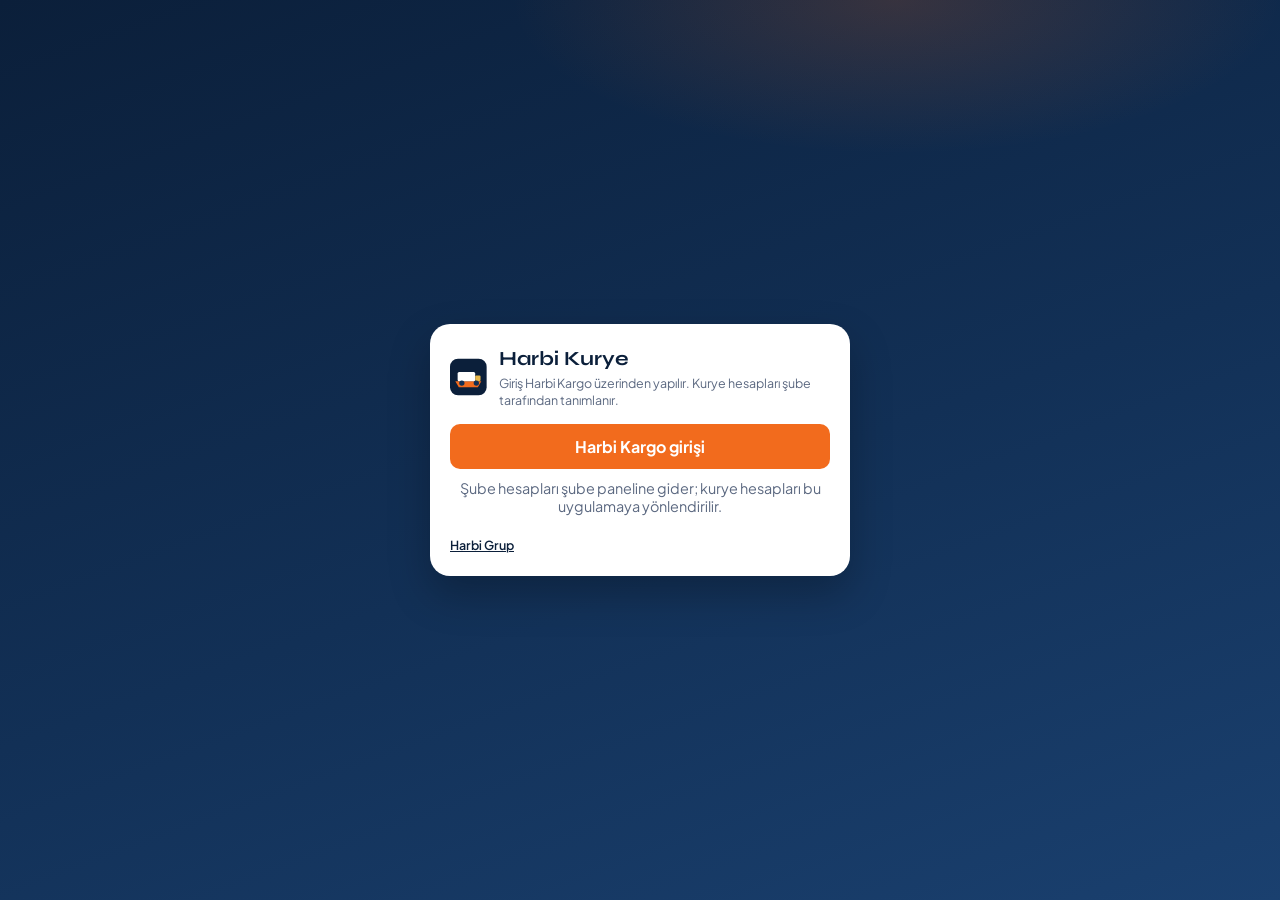
==== kargo-kurye.html @ 5147ba36 "Harbi Kurye uygulamasını ekle; şube ve kurye girişlerini ayır. Co-authored-by: Cursor <cursoragent@c" ====
<!DOCTYPE html>
<html lang="tr">
  <head>
    <meta charset="UTF-8" />
    <meta name="viewport" content="width=device-width, initial-scale=1, viewport-fit=cover, maximum-scale=1" />
    <meta name="theme-color" content="#0b1f3a" />
    <meta name="apple-mobile-web-app-capable" content="yes" />
    <meta name="apple-mobile-web-app-title" content="Harbi Kurye" />
    <meta name="mobile-web-app-capable" content="yes" />
    <meta name="description" content="Harbi Kurye — dağıtım rotası, teslim ve kapıda tahsilat" />
    <title>Harbi Kurye</title>
    <link rel="icon" href="icons/icon-192.png" type="image/png" />
    <link rel="apple-touch-icon" href="icons/icon-192.png" />
    <link rel="manifest" href="kargo-kurye.webmanifest" />
    <link rel="preconnect" href="https://fonts.googleapis.com" />
    <link rel="preconnect" href="https://fonts.gstatic.com" crossorigin />
    <link href="https://fonts.googleapis.com/css2?family=Plus+Jakarta+Sans:wght@400;500;600;700&family=Syne:wght@700;800&display=swap" rel="stylesheet" />
    <link rel="stylesheet" href="css/kargo.css" />
  </head>
  <body data-page="courier">
    <section class="hk-auth" id="kyAuthGate" hidden>
      <div class="hk-auth-card">
        <div class="hk-auth-brand">
          <svg class="hk-logo" viewBox="0 0 192 192" aria-hidden="true">
            <rect width="192" height="192" rx="42" fill="#0b1f3a" />
            <path fill="#f26b1d" d="M28 118h136l-18 32H46z" />
            <rect x="40" y="70" width="92" height="48" rx="8" fill="#fff" />
            <rect x="132" y="88" width="28" height="30" rx="6" fill="#e8b84a" />
            <circle cx="62" cy="128" r="14" fill="#123056" />
            <circle cx="138" cy="128" r="14" fill="#123056" />
          </svg>
          <div>
            <h1>Harbi Kurye</h1>
            <p>Giriş Harbi Kargo üzerinden yapılır. Kurye hesapları şube tarafından tanımlanır.</p>
          </div>
        </div>
        <a class="orange hk-auth-cta" href="kargo.html">Harbi Kargo girişi</a>
        <p class="hint" style="margin-top:10px;text-align:center">Şube hesapları şube paneline gider; kurye hesapları bu uygulamaya yönlendirilir.</p>
        <a class="hk-auth-back" href="index.html">Harbi Grup</a>
      </div>
    </section>

    <div class="mob-app ky-app" id="kyShell" hidden>
      <header class="mob-top">
        <div>
          <strong>Harbi Kurye</strong>
          <small id="kyBranchLabel">Dağıtım</small>
        </div>
        <div class="mob-top-actions">
          <button type="button" id="kyLogout">Çıkış</button>
        </div>
      </header>

      <nav class="mob-jump" aria-label="Kurye bölümleri">
        <a href="#ky-me">Profil</a>
        <a href="#ky-pool">Havuz</a>
        <a href="#ky-route">Rotam</a>
        <a href="#ky-done">Teslim</a>
        <a href="#ky-pay">Ödeme</a>
      </nav>

      <main class="mob-main">
        <section class="mob-sec" id="ky-me">
          <h2>1 · Kurye profili</h2>
          <div class="ky-badge on" id="kyActiveBadge">Yükleniyor…</div>
          <p class="hint" id="kyRouteHint" style="margin-top:8px">Şube paket havuzundan üstlenip rotanıza ekleyin.</p>
        </section>

        <section class="mob-sec" id="ky-pool">
          <h2>2 · Zimmet / dağıtım havuzu</h2>
          <p class="hint">Paketi üstlen → rotanıza eklenir.</p>
          <div id="kyPoolList" class="mob-list"></div>
        </section>

        <section class="mob-sec" id="ky-route">
          <h2>3 · Rotam</h2>
          <div id="kyRouteList" class="mob-list"></div>
        </section>

        <section class="mob-sec" id="ky-done">
          <h2>4 · Teslim edilenler</h2>
          <div id="kyDoneList" class="mob-list"></div>
        </section>

        <section class="mob-sec" id="ky-pay">
          <h2>5 · Kapıda kart / POS</h2>
          <p class="hint">Tahsilat için POS açılır; IBAN’a aktarım kaydı oluşur.</p>
          <form id="kyPayForm" class="partner-form">
            <label class="field">Tutar ₺<input id="kyPayAmount" type="number" min="0.5" step="0.01" required placeholder="0,00" /></label>
            <label class="field">Gönderim kodu<input id="kyPayTrack" inputmode="numeric" maxlength="4" placeholder="4 hane" /></label>
            <label class="field">Aktarılacak IBAN<input id="kyPayIban" required maxlength="34" placeholder="TR00 0000 0000 0000 0000 0000 00" autocomplete="off" /></label>
            <button class="orange" type="submit">Ödeme al · POS aç</button>
            <p class="msg" id="kyPayMsg"></p>
          </form>
        </section>
      </main>
    </div>
    <script src="js/kargo.js"></script>
  </body>
</html>
---- css/kargo.css ----
:root {
  --hk-navy: #0b1f3a;
  --hk-navy-2: #123056;
  --hk-orange: #f26b1d;
  --hk-orange-2: #ff8a3d;
  --hk-gold: #e8b84a;
  --hk-bg: #f4f6fa;
  --hk-card: #ffffff;
  --hk-line: rgba(11, 31, 58, 0.12);
  --hk-muted: #5b6880;
  --hk-ok: #12805a;
  --hk-danger: #c0392b;
  --hk-radius: 18px;
  --safe-b: env(safe-area-inset-bottom);
  --safe-t: env(safe-area-inset-top);
}

* { box-sizing: border-box; }

html, body {
  margin: 0;
  min-height: 100%;
  min-height: 100dvh;
  color: var(--hk-navy);
  font-family: "Instrument Sans", system-ui, sans-serif;
  background: var(--hk-bg);
  -webkit-text-size-adjust: 100%;
}

body { overflow-x: hidden; }

button, input, select, textarea {
  font: inherit;
  touch-action: manipulation;
}

a { color: inherit; }

.hk-app {
  width: min(1180px, 100%);
  margin: 0 auto;
  padding: calc(12px + var(--safe-t)) 16px calc(110px + var(--safe-b));
}

.hk-header {
  position: sticky;
  top: 0;
  z-index: 20;
  display: grid;
  grid-template-columns: auto 1fr;
  align-items: center;
  gap: 12px;
  padding: 10px 0 14px;
  background: linear-gradient(180deg, #f4f6fa 70%, transparent);
}

.hk-brand {
  display: flex;
  align-items: center;
  gap: 10px;
  text-decoration: none;
}

.hk-logo {
  width: 46px;
  height: 46px;
  border-radius: 14px;
}

.hk-brand h1 {
  margin: 0;
  font-family: Syne, sans-serif;
  font-size: 1.15rem;
  letter-spacing: -0.03em;
}

.hk-brand small {
  display: block;
  color: var(--hk-muted);
  font-size: 0.72rem;
}

.hk-nav {
  display: flex;
  flex-wrap: wrap;
  gap: 6px;
  justify-content: flex-end;
  align-items: center;
  margin-left: auto;
  margin-right: max(0px, calc(50% - 280px));
  max-width: 100%;
}

.hk-nav button, .hk-linkbtn {
  border: 1px solid var(--hk-line);
  background: #fff;
  color: var(--hk-navy);
  border-radius: 999px;
  padding: 8px 12px;
  cursor: pointer;
  text-decoration: none;
  display: inline-flex;
  align-items: center;
}

.hk-nav button.active, .hk-nav button.gold {
  background: var(--hk-navy);
  color: #fff;
  border-color: var(--hk-navy);
}

.view { display: none; }
.view.active { display: block; }

.hero {
  background: linear-gradient(135deg, var(--hk-navy) 0%, #1a4a86 58%, var(--hk-orange) 140%);
  color: #fff;
  border-radius: 28px;
  padding: 28px 22px;
  margin-bottom: 18px;
}

.hero h2 {
  font-family: Syne, sans-serif;
  margin: 0 0 8px;
  font-size: clamp(1.6rem, 4vw, 2.4rem);
}

.hero p { margin: 0 0 16px; opacity: 0.92; }

.track-row, .row, .grid-2, .grid-3 {
  display: grid;
  gap: 10px;
}

.track-row { grid-template-columns: 1fr auto; }
.grid-2 { grid-template-columns: 1fr 1fr; }
.grid-3 { grid-template-columns: repeat(3, 1fr); }

.hero input, .card input, .card select, .card textarea {
  width: 100%;
  border: 1px solid var(--hk-line);
  border-radius: 12px;
  padding: 12px 14px;
  background: #fff;
}

.hero input { border: 0; }

button.primary, button.orange, button.secondary, button.ghost {
  border: 0;
  border-radius: 12px;
  padding: 12px 16px;
  cursor: pointer;
  font-weight: 600;
}

button.primary { background: var(--hk-navy); color: #fff; }
button.orange { background: var(--hk-orange); color: #fff; }
button.secondary { background: #e8eef7; color: var(--hk-navy); }
button.ghost { background: transparent; color: inherit; border: 1px solid currentColor; }

.tiles {
  display: grid;
  grid-template-columns: repeat(3, 1fr);
  gap: 10px;
  margin: 16px 0;
}

.tile {
  background: #fff;
  border: 1px solid var(--hk-line);
  border-radius: var(--hk-radius);
  padding: 16px;
  text-align: left;
  cursor: pointer;
  min-height: 118px;
}

.tile strong { display: block; margin: 6px 0 4px; }
.tile span { color: var(--hk-muted); font-size: 0.88rem; }

.card {
  background: var(--hk-card);
  border: 1px solid var(--hk-line);
  border-radius: var(--hk-radius);
  padding: 16px;
  margin-bottom: 12px;
}

.card h3, .card h2 { margin: 0 0 8px; }
.hint { color: var(--hk-muted); font-size: 0.9rem; margin: 0 0 10px; }
.subhead { margin: 18px 0 10px; font-family: Syne, sans-serif; }

.field { display: block; font-size: 0.86rem; color: var(--hk-muted); margin-bottom: 8px; }
.field input, .field select { margin-top: 4px; }

.timeline { list-style: none; padding: 0; margin: 0; }
.timeline li {
  position: relative;
  padding: 0 0 16px 22px;
  border-left: 3px solid #dbe4f2;
}
.timeline li:last-child { border-left-color: transparent; padding-bottom: 0; }
.timeline li::before {
  content: "";
  position: absolute;
  left: -7px;
  top: 4px;
  width: 11px;
  height: 11px;
  border-radius: 50%;
  background: var(--hk-orange);
}
.timeline .when { display: block; color: var(--hk-muted); font-size: 0.8rem; }

.badge {
  display: inline-block;
  border-radius: 999px;
  padding: 3px 8px;
  font-size: 0.75rem;
  background: #e8eef7;
}
.badge.ok { background: #d8f3e6; color: var(--hk-ok); }
.badge.warn { background: #ffe8d4; color: #9a4b12; }
.badge.off { background: #f0f0f0; color: #666; }

.quote-box {
  background: var(--hk-navy);
  color: #fff;
  border-radius: 16px;
  padding: 16px;
  margin-top: 12px;
}
.quote-box strong { font-size: 1.6rem; }

.secret {
  font-family: ui-monospace, Menlo, monospace;
  font-size: 0.82rem;
  word-break: break-all;
  background: #0b1f3a;
  color: #9be7c4;
  padding: 10px;
  border-radius: 10px;
}

.market-grid {
  display: grid;
  grid-template-columns: repeat(auto-fill, minmax(260px, 1fr));
  gap: 10px;
}

.pos-stage {
  min-height: 280px;
  border-radius: 24px;
  background: radial-gradient(circle at 50% 40%, #2a5ea8, var(--hk-navy));
  color: #fff;
  display: flex;
  flex-direction: column;
  align-items: center;
  justify-content: center;
  text-align: center;
  padding: 24px;
  position: relative;
  overflow: hidden;
}

.pos-ring {
  width: 140px;
  height: 140px;
  border-radius: 50%;
  border: 6px solid rgba(255,255,255,0.25);
  display: grid;
  place-items: center;
  margin-bottom: 12px;
}

.pos-stage.listening .pos-ring {
  animation: pulse 1.4s ease-in-out infinite;
  border-color: var(--hk-orange-2);
}

@keyframes pulse {
  0%, 100% { transform: scale(1); box-shadow: 0 0 0 0 rgba(242,107,29,0.5); }
  50% { transform: scale(1.06); box-shadow: 0 0 0 18px rgba(242,107,29,0); }
}

.receipt {
  background: repeating-linear-gradient(#fff, #fff 12px, #f7f7f7 12px, #f7f7f7 13px);
  font-family: ui-monospace, Menlo, monospace;
  font-size: 0.85rem;
}

table {
  width: 100%;
  border-collapse: collapse;
  font-size: 0.9rem;
}
th, td { text-align: left; padding: 8px 6px; border-bottom: 1px solid var(--hk-line); }

.tabbar {
  position: fixed;
  left: 0;
  right: 0;
  bottom: 0;
  display: grid;
  grid-template-columns: repeat(5, 1fr);
  gap: 4px;
  padding: 8px 8px calc(8px + var(--safe-b));
  background: #fff;
  border-top: 1px solid var(--hk-line);
  z-index: 30;
}

.tabbar button {
  border: 0;
  background: transparent;
  font-size: 0.72rem;
  padding: 6px 2px;
  color: var(--hk-muted);
}

.tabbar button.active { color: var(--hk-orange); font-weight: 700; }

.msg { min-height: 1.2em; font-size: 0.88rem; }
.msg.err { color: var(--hk-danger); }
.msg.ok { color: var(--hk-ok); }

.hidden { display: none !important; }

.panel-tabs {
  display: flex;
  flex-wrap: wrap;
  gap: 8px;
  margin-bottom: 14px;
}

.panel-tabs button {
  border: 1px solid var(--hk-line);
  background: #fff;
  border-radius: 999px;
  padding: 10px 14px;
  cursor: pointer;
  font-weight: 600;
}

.panel-tabs button.active {
  background: var(--hk-navy);
  color: #fff;
  border-color: var(--hk-navy);
}

.stats {
  display: grid;
  grid-template-columns: repeat(4, 1fr);
  gap: 10px;
  margin-bottom: 14px;
}

.stat {
  background: #fff;
  border: 1px solid var(--hk-line);
  border-radius: 16px;
  padding: 14px;
}

.stat b { display: block; font-size: 1.4rem; }

.code-big {
  font-family: Syne, sans-serif;
  font-size: 2.2rem;
  letter-spacing: 0.18em;
  margin: 6px 0;
}

@media (max-width: 780px) {
  .stats { grid-template-columns: 1fr 1fr; }
}

@media (max-width: 780px) {
  .tiles, .grid-3 { grid-template-columns: 1fr 1fr; }
  .grid-2, .track-row { grid-template-columns: 1fr; }
  .hk-nav { display: none; }
}

@media (min-width: 781px) {
  .tabbar { display: none; }
}

.bucket-stack {
  display: flex;
  flex-direction: column;
  gap: 6px;
}

.bucket-strip {
  background: #fff;
  border-radius: 10px;
  box-shadow: 0 4px 14px rgba(11, 31, 58, 0.06);
  padding: 5px 6px;
  overflow: hidden;
}

.bucket-strip[data-bucket="in"] {
  border-left: 3px solid var(--hk-orange);
}

.strip-form {
  display: grid;
  grid-template-columns: 68px minmax(90px, 1.2fr) 36px minmax(80px, 1fr) minmax(90px, 1.2fr) auto;
  gap: 5px;
  align-items: center;
}

.bucket-search {
  width: 100%;
  height: 26px;
  border: 0;
  border-radius: 7px;
  padding: 0 7px;
  background: #eef2f7;
  font-size: 0.65rem;
  color: var(--hk-navy);
}

.bucket-search:focus {
  outline: 2px solid rgba(242, 107, 29, 0.35);
  background: #fff;
}

.strip-title {
  margin: 0;
  font-size: 0.68rem;
  font-weight: 700;
  letter-spacing: -0.02em;
  white-space: nowrap;
  overflow: hidden;
  text-overflow: ellipsis;
  line-height: 1.15;
}

.strip-count {
  display: grid;
  place-items: center;
  height: 26px;
  border-radius: 7px;
  background: linear-gradient(180deg, #1a406f, var(--hk-navy));
  color: #fff;
  font-size: 0.78rem;
  font-weight: 700;
}

.strip-cell {
  display: flex;
  flex-direction: column;
  gap: 1px;
  min-width: 0;
  margin: 0;
  font-size: 0.52rem;
  letter-spacing: 0.04em;
  text-transform: uppercase;
  color: var(--hk-muted);
  font-weight: 700;
}

.strip-cell input {
  width: 100%;
  height: 24px;
  border: 0;
  border-radius: 6px;
  padding: 0 6px;
  background: #f1f4f9;
  font-size: 0.68rem;
  color: var(--hk-navy);
  text-transform: none;
  letter-spacing: 0;
  font-weight: 500;
}

.strip-form .primary.slim {
  height: 26px;
  padding: 0 10px;
  border-radius: 7px;
  font-size: 0.68rem;
  white-space: nowrap;
}

.strip-msg {
  grid-column: 1 / -1;
  margin: 0;
  min-height: 0;
  font-size: 0.62rem;
}

.strip-rail {
  display: flex;
  gap: 4px;
  overflow-x: auto;
  padding: 3px 0 0;
  scrollbar-width: thin;
}

.strip-rail:empty { display: none; }

.chip-item {
  flex: 0 0 auto;
  max-width: 160px;
  padding: 2px 7px;
  border-radius: 999px;
  background: #eef2f7;
  font-size: 0.58rem;
  color: #475569;
  white-space: nowrap;
  overflow: hidden;
  text-overflow: ellipsis;
}

.chip-item[hidden] { display: none; }

.strip-rail-addr .chip-item { background: #f4efe8; }

body[data-page="panel"] {
  background:
    radial-gradient(900px 320px at 50% -60px, rgba(242, 107, 29, 0.1), transparent 55%),
    #eceff4;
  font-family: "Plus Jakarta Sans", system-ui, sans-serif;
}

body[data-page="panel"] .hk-app {
  width: min(1180px, calc(100% - 16px));
  padding: calc(6px + var(--safe-t)) 8px calc(72px + var(--safe-b));
}

.hk-auth {
  min-height: 100dvh;
  display: grid;
  place-items: center;
  padding: 24px 16px calc(24px + var(--safe-b));
  background:
    radial-gradient(700px 280px at 70% 0%, rgba(242, 107, 29, 0.18), transparent 55%),
    linear-gradient(160deg, #0b1f3a, #123056 55%, #1a406f);
}

.hk-auth[hidden],
#hkAppShell[hidden],
#hkTabbar[hidden] {
  display: none !important;
}

.hk-auth-card {
  width: min(420px, 100%);
  background: #fff;
  border-radius: 20px;
  padding: 22px 20px;
  box-shadow: 0 18px 40px rgba(0, 0, 0, 0.25);
}

.hk-auth-brand {
  display: flex;
  gap: 12px;
  align-items: center;
  margin-bottom: 16px;
}

.hk-auth-brand .hk-logo {
  width: 48px;
  height: 48px;
  border-radius: 12px;
}

.hk-auth-brand h1 {
  margin: 0;
  font-family: Syne, sans-serif;
  font-size: 1.25rem;
}

.hk-auth-brand p {
  margin: 4px 0 0;
  color: var(--hk-muted);
  font-size: 0.78rem;
  line-height: 1.35;
}

.hk-auth-form {
  display: flex;
  flex-direction: column;
  gap: 8px;
}

.hk-auth-form .field {
  margin: 0;
  font-size: 0.72rem;
  font-weight: 600;
  color: var(--hk-muted);
}

.hk-auth-form input {
  width: 100%;
  margin-top: 4px;
  border: 0;
  border-radius: 10px;
  padding: 10px 12px;
  background: #f1f4f9;
  font-size: 0.9rem;
  color: var(--hk-navy);
}

.hk-pass-wrap {
  display: block;
  position: relative;
  margin-top: 4px;
}

.hk-pass-wrap input {
  margin-top: 0;
  padding-right: 7.5rem;
}

.hk-pw-toggle {
  position: absolute;
  right: 8px;
  top: 50%;
  transform: translateY(-50%);
  border: 0;
  background: transparent;
  color: var(--hk-orange);
  font-size: 0.68rem;
  font-weight: 700;
  cursor: pointer;
  padding: 4px 2px;
  white-space: nowrap;
}

.hk-auth-cta {
  display: block;
  text-align: center;
  text-decoration: none;
  margin-top: 8px;
  width: 100%;
  border: 0;
  border-radius: 10px;
  padding: 12px;
  background: var(--hk-orange);
  color: #fff;
  font-weight: 700;
  box-sizing: border-box;
}

.hk-auth-form .hint {
  margin: 0;
  font-size: 0.72rem;
  color: var(--hk-muted);
  font-weight: 500;
}

.hk-auth-form .hint a {
  color: var(--hk-orange);
  font-weight: 700;
}

.hk-remember input {
  width: auto;
  margin: 0;
  accent-color: var(--hk-orange);
}

.hk-auth-form .orange {
  margin-top: 4px;
  width: 100%;
  border: 0;
  border-radius: 10px;
  padding: 12px;
  background: var(--hk-orange);
  color: #fff;
  font-weight: 700;
  cursor: pointer;
}

.hk-auth-split {
  margin-top: 12px;
}

.hk-auth-partner {
  width: 100%;
  border: 1px solid rgba(11, 31, 58, 0.16);
  border-radius: 10px;
  padding: 11px 12px;
  background: #eef2f7;
  color: var(--hk-navy);
  font-weight: 700;
  cursor: pointer;
}

.hk-auth-back {
  display: inline-block;
  margin-top: 12px;
  font-size: 0.78rem;
  color: var(--hk-navy);
  font-weight: 600;
}

body.hk-locked .hk-app,
body.hk-locked .tabbar {
  display: none !important;
}

.create-page {
  display: flex;
  flex-direction: column;
  gap: 12px;
}

.create-layout {
  display: grid;
  grid-template-columns: minmax(0, 1fr) minmax(280px, 1fr);
  gap: 12px;
  align-items: start;
}

.create-form .create-row {
  display: grid;
  grid-template-columns: 1fr 1fr;
  gap: 8px;
}

.create-returns .return-markets {
  display: flex;
  flex-wrap: wrap;
  gap: 6px;
  margin-top: 12px;
}

.return-chip {
  display: inline-flex;
  padding: 4px 8px;
  border-radius: 999px;
  background: #eef2f7;
  color: #334155;
  font-size: 0.62rem;
  font-weight: 600;
}

body[data-page="panel"] .hk-nav .create-nav,
body[data-page="create"] .hk-nav .hk-linkbtn {
  white-space: nowrap;
}

body[data-page="create"] {
  background:
    radial-gradient(900px 320px at 50% -60px, rgba(242, 107, 29, 0.1), transparent 55%),
    #eceff4;
  font-family: "Plus Jakarta Sans", system-ui, sans-serif;
}

body[data-page="create"] .hk-app {
  width: min(1100px, calc(100% - 16px));
  padding: calc(6px + var(--safe-t)) 8px calc(40px + var(--safe-b));
}

@media (max-width: 900px) {
  .create-layout { grid-template-columns: 1fr; }
  .create-form .create-row { grid-template-columns: 1fr; }
}

/* —— Mobil kısayol uygulaması —— */
body[data-page="mobile"],
body[data-page="courier"] {
  margin: 0;
  background: #e8eef5;
  font-family: "Plus Jakarta Sans", system-ui, sans-serif;
  color: var(--hk-navy);
}

.mob-app {
  width: min(480px, 100%);
  margin: 0 auto;
  min-height: 100dvh;
  padding: calc(8px + var(--safe-t)) 12px calc(28px + var(--safe-b));
}

.mob-top {
  display: flex;
  justify-content: space-between;
  align-items: center;
  gap: 10px;
  margin-bottom: 10px;
}

.mob-top strong {
  display: block;
  font-family: Syne, sans-serif;
  font-size: 1.1rem;
}

.mob-top small {
  color: var(--hk-muted);
  font-size: 0.7rem;
}

.mob-top-actions {
  display: flex;
  gap: 8px;
  align-items: center;
}

.mob-top-actions a,
.mob-top-actions button {
  border: 0;
  background: #fff;
  color: var(--hk-navy);
  border-radius: 999px;
  padding: 8px 12px;
  font-size: 0.72rem;
  font-weight: 700;
  text-decoration: none;
  cursor: pointer;
}

.mob-jump {
  display: flex;
  gap: 6px;
  overflow-x: auto;
  padding: 4px 0 12px;
  scrollbar-width: none;
  -webkit-overflow-scrolling: touch;
}

.mob-jump::-webkit-scrollbar { display: none; }

.mob-jump a {
  flex: 0 0 auto;
  text-decoration: none;
  background: #0b1f3a;
  color: #fff;
  border-radius: 999px;
  padding: 8px 12px;
  font-size: 0.72rem;
  font-weight: 700;
}

.mob-main {
  display: flex;
  flex-direction: column;
  gap: 12px;
}

.mob-sec {
  background: #fff;
  border-radius: 18px;
  padding: 14px;
  box-shadow: 0 8px 20px rgba(11, 31, 58, 0.06);
}

.mob-sec h2 {
  margin: 0 0 4px;
  font-family: Syne, sans-serif;
  font-size: 1.05rem;
}

.mob-sec h3 {
  margin: 10px 0 6px;
  font-size: 0.85rem;
}

.mob-sec .hint {
  margin: 0 0 10px;
  font-size: 0.72rem;
  color: var(--hk-muted);
}

.mob-cam {
  position: relative;
  border-radius: 14px;
  overflow: hidden;
  background: #0b1f3a;
  aspect-ratio: 4 / 3;
  margin-bottom: 8px;
}

.mob-cam video {
  width: 100%;
  height: 100%;
  object-fit: cover;
  display: block;
}

.mob-row {
  display: flex;
  flex-wrap: wrap;
  gap: 6px;
  margin-bottom: 8px;
}

.mob-row .orange,
.mob-row .secondary,
.mob-row .ghost,
.mob-sec .orange {
  border: 0;
  border-radius: 12px;
  padding: 10px 12px;
  font-weight: 700;
  cursor: pointer;
}

.mob-row .orange,
.mob-sec .orange {
  background: var(--hk-orange);
  color: #fff;
}

.mob-row .secondary { background: #e8eef7; color: var(--hk-navy); }
.mob-row .ghost { background: transparent; border: 1px solid var(--hk-line); color: var(--hk-navy); }

.mob-list {
  display: flex;
  flex-direction: column;
  gap: 6px;
}

.mob-item {
  display: grid;
  grid-template-columns: minmax(0, 1fr) 36px;
  gap: 8px;
  align-items: center;
  background: #f4f7fb;
  border-radius: 12px;
  padding: 10px;
}

.mob-item .meta {
  font-size: 0.72rem;
  color: var(--hk-muted);
  word-break: break-word;
}

.mob-item strong {
  display: block;
  font-size: 0.82rem;
}

.mob-x {
  width: 36px;
  height: 36px;
  border: 0;
  border-radius: 10px;
  background: #fee2e2;
  color: #b91c1c;
  font-size: 1.1rem;
  font-weight: 800;
  cursor: pointer;
  line-height: 1;
}

.mob-price-box {
  display: flex;
  justify-content: space-between;
  align-items: center;
  background: #0b1f3a;
  color: #fff;
  border-radius: 12px;
  padding: 12px 14px;
  margin: 8px 0;
}

.mob-price-box.big strong {
  font-size: 1.45rem;
}

.mob-price-box strong {
  font-family: Syne, sans-serif;
  color: #9be7c4;
}

.mob-groups {
  display: grid;
  gap: 6px;
}

.mob-group {
  display: flex;
  justify-content: space-between;
  align-items: center;
  background: #f4f7fb;
  border-radius: 10px;
  padding: 10px 12px;
  font-size: 0.78rem;
}

.ky-badge {
  margin-top: 10px;
  padding: 10px 12px;
  border-radius: 10px;
  background: #eef2f7;
  color: var(--hk-navy);
  font-size: 0.82rem;
  font-weight: 700;
}

.ky-badge.on {
  background: linear-gradient(135deg, #0b1f3a, #1a4a86);
  color: #fff;
}

.ky-card .ky-quick {
  display: flex;
  gap: 10px;
  margin: 6px 0;
  font-size: 0.75rem;
  font-weight: 700;
}

.ky-card .ky-quick a {
  color: var(--hk-orange);
}

.ky-actions {
  display: flex;
  flex-wrap: wrap;
  gap: 6px;
  margin-top: 8px;
}

.ky-actions button,
.ky-actions .mob-link {
  font-size: 0.68rem;
  padding: 7px 9px;
  border-radius: 8px;
}

body[data-page="courier"] .mob-top strong {
  font-family: Syne, sans-serif;
}

.mob-links {
  display: grid;
  gap: 8px;
}

.mob-link {
  display: block;
  text-decoration: none;
  background: #eef2f7;
  color: var(--hk-navy);
  border-radius: 12px;
  padding: 12px;
  font-weight: 700;
  font-size: 0.85rem;
}

body[data-page="mobile"].hk-locked .mob-app,
body[data-page="courier"].hk-locked .mob-app {
  display: none !important;
}

body[data-page="mobile"] .hk-auth[hidden],
body[data-page="courier"] .hk-auth[hidden] {
  display: none !important;
}

.partner-page-head h2 {
  margin: 0 0 4px;
  font-family: Syne, sans-serif;
  font-size: 1.35rem;
  letter-spacing: -0.03em;
}

.partner-page-head .hint {
  margin: 0;
  font-size: 0.82rem;
}

.partner-layout {
  display: grid;
  grid-template-columns: minmax(0, 1.1fr) minmax(280px, 0.9fr);
  gap: 12px;
  align-items: start;
}

.partner-side {
  display: flex;
  flex-direction: column;
  gap: 10px;
}

.partner-card {
  background: #fff;
  border-radius: 14px;
  box-shadow: 0 6px 18px rgba(11, 31, 58, 0.07);
  padding: 14px;
}

.partner-card h2,
.partner-card h3 {
  margin: 0 0 4px;
  font-family: Syne, sans-serif;
  font-size: 1rem;
  letter-spacing: -0.02em;
}

.partner-card .hint {
  margin: 0 0 10px;
  font-size: 0.72rem;
}

.partner-form {
  display: flex;
  flex-direction: column;
  gap: 7px;
}

.partner-form .field {
  margin: 0;
  font-size: 0.68rem;
  color: var(--hk-muted);
  font-weight: 600;
}

.partner-form input,
.partner-form textarea,
.partner-form select {
  width: 100%;
  margin-top: 3px;
  border: 0;
  border-radius: 8px;
  padding: 8px 10px;
  background: #f1f4f9;
  font-size: 0.8rem;
  color: var(--hk-navy);
}

.partner-form textarea {
  min-height: 52px;
  resize: vertical;
}

.file-field input[type="file"] {
  padding: 6px;
  font-size: 0.68rem;
  background: #eef2f7;
}

.partner-form .orange {
  margin-top: 2px;
  width: 100%;
  border: 0;
  border-radius: 10px;
  padding: 10px 12px;
  background: var(--hk-orange);
  color: #fff;
  font-weight: 700;
  cursor: pointer;
}

.partner-app {
  border: 1px solid var(--hk-line);
  border-radius: 10px;
  padding: 8px;
  margin-bottom: 6px;
  background: #f8fafc;
}

.partner-app strong { display: block; font-size: 0.82rem; }
.partner-app .meta { color: var(--hk-muted); font-size: 0.68rem; margin: 2px 0 6px; }
.partner-app .docs { font-size: 0.62rem; color: #64748b; margin-bottom: 6px; }
.partner-app .row-btns { display: flex; gap: 6px; flex-wrap: wrap; }
.partner-app button {
  border: 0;
  border-radius: 8px;
  padding: 6px 10px;
  font-size: 0.68rem;
  font-weight: 700;
  cursor: pointer;
}
.partner-app .btn-ok { background: var(--hk-navy); color: #fff; }
.partner-app .btn-no { background: #e8eef7; color: var(--hk-navy); }
.partner-app .cred {
  margin-top: 6px;
  font-family: ui-monospace, Menlo, monospace;
  font-size: 0.68rem;
  background: #0b1f3a;
  color: #9be7c4;
  border-radius: 8px;
  padding: 6px 8px;
}

body[data-page="panel"] .tabbar { max-width: 1180px; }

@media (max-width: 900px) {
  .partner-layout { grid-template-columns: 1fr; }
}

body[data-page="panel"] .hk-header {
  padding: 6px 0 10px;
  background: transparent;
  grid-template-columns: auto minmax(0, 1fr);
}
body[data-page="panel"] .hk-logo { width: 28px; height: 28px; border-radius: 8px; }
body[data-page="panel"] .hk-brand h1 { font-size: 0.92rem; }
body[data-page="panel"] .hk-brand small { font-size: 0.6rem; }
body[data-page="panel"] .lede { margin: 0 0 6px; font-size: 0.68rem; color: var(--hk-muted); }

body[data-page="panel"] .hk-nav {
  justify-content: flex-end;
  margin-right: clamp(0px, 12vw, 140px);
  gap: 8px;
}

body[data-page="panel"] .hk-nav button,
body[data-page="panel"] .hk-linkbtn {
  padding: 7px 12px;
  font-size: 0.74rem;
  border: 0;
  background: rgba(255,255,255,0.86);
  backdrop-filter: blur(10px);
  white-space: nowrap;
}

body[data-page="panel"] .hk-nav .partner-nav {
  background: var(--hk-orange);
  color: #fff;
}

body[data-page="panel"] .hk-nav .partner-nav.active {
  background: var(--hk-navy);
  color: #fff;
}

body[data-page="panel"] .tabbar {
  grid-template-columns: repeat(auto-fit, minmax(64px, 1fr));
  max-width: 920px;
  margin: 0 auto;
  left: 0;
  right: 0;
  border-top: 0;
  box-shadow: 0 -6px 18px rgba(11, 31, 58, 0.07);
}

body[data-page="panel"] .hk-nav .ghost {
  background: transparent;
  border: 1px solid rgba(11, 31, 58, 0.18);
}

@media (max-width: 720px) {
  .strip-form {
    grid-template-columns: 56px minmax(0, 1fr) 32px;
    grid-template-areas:
      "search title count"
      "phone phone phone"
      "addr addr btn";
  }
  .bucket-search { grid-area: search; }
  .strip-title { grid-area: title; }
  .strip-count { grid-area: count; }
  .strip-cell:nth-of-type(1) { grid-area: phone; }
  .strip-cell:nth-of-type(2) { grid-area: addr; }
  .strip-form .primary.slim { grid-area: btn; width: 100%; }
  body[data-page="panel"] .hk-nav { display: none; }
}
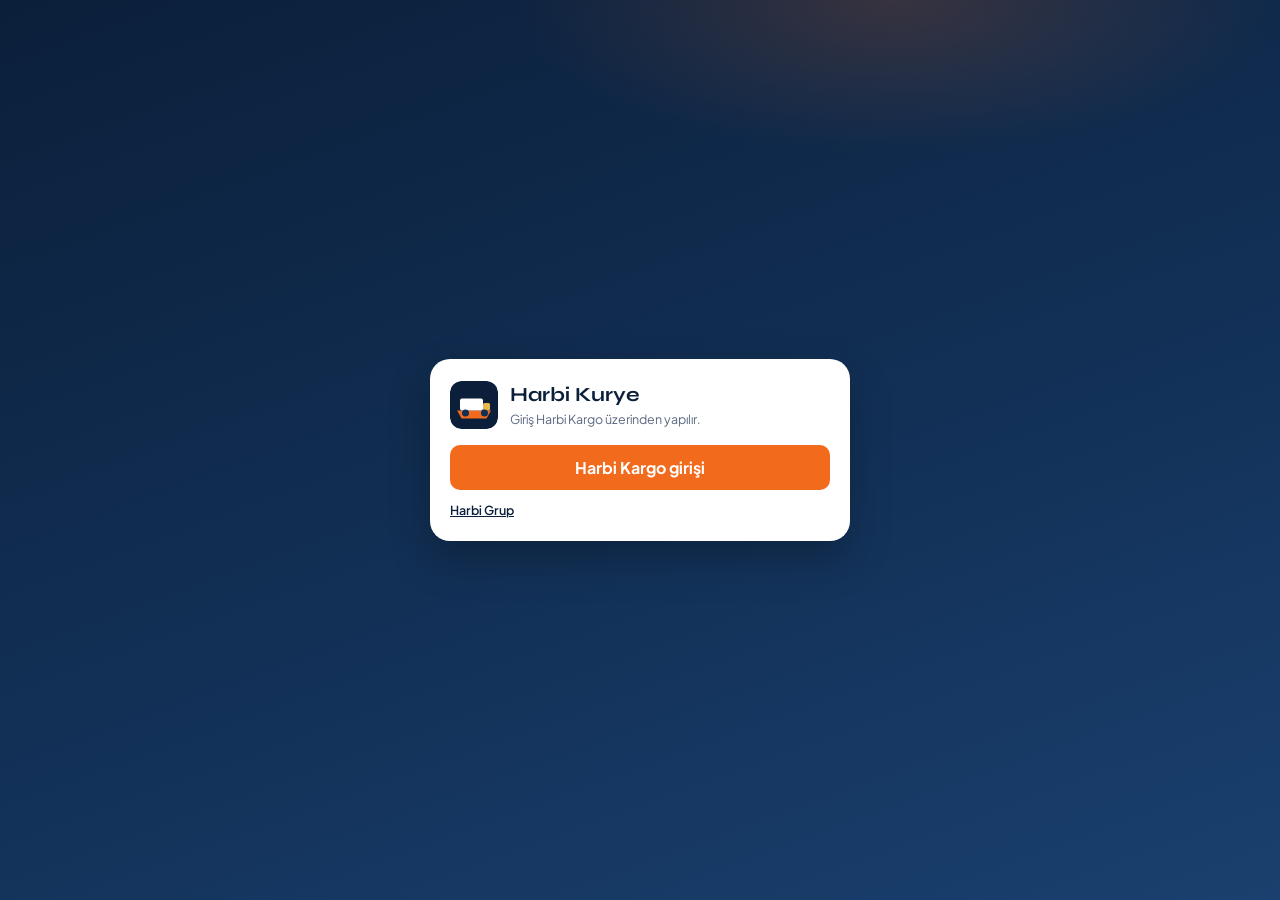
==== commit 06c1b6d8: "Harbi Kurye’ye 16:9 barkod zimmet, otomatik rota ve kod ile teslim ekle. Co-authored-by: Cursor <cur" ====
--- a/kargo-kurye.html
+++ b/kargo-kurye.html
@@ -6,14 +6,10 @@
     <meta name="theme-color" content="#0b1f3a" />
     <meta name="apple-mobile-web-app-capable" content="yes" />
     <meta name="apple-mobile-web-app-title" content="Harbi Kurye" />
-    <meta name="mobile-web-app-capable" content="yes" />
-    <meta name="description" content="Harbi Kurye — dağıtım rotası, teslim ve kapıda tahsilat" />
+    <meta name="description" content="Harbi Kurye — barkod zimmet, rota, kod teslim" />
     <title>Harbi Kurye</title>
     <link rel="icon" href="icons/icon-192.png" type="image/png" />
-    <link rel="apple-touch-icon" href="icons/icon-192.png" />
     <link rel="manifest" href="kargo-kurye.webmanifest" />
-    <link rel="preconnect" href="https://fonts.googleapis.com" />
-    <link rel="preconnect" href="https://fonts.gstatic.com" crossorigin />
     <link href="https://fonts.googleapis.com/css2?family=Plus+Jakarta+Sans:wght@400;500;600;700&family=Syne:wght@700;800&display=swap" rel="stylesheet" />
     <link rel="stylesheet" href="css/kargo.css" />
   </head>
@@ -31,69 +27,74 @@
           </svg>
           <div>
             <h1>Harbi Kurye</h1>
-            <p>Giriş Harbi Kargo üzerinden yapılır. Kurye hesapları şube tarafından tanımlanır.</p>
+            <p>Giriş Harbi Kargo üzerinden yapılır.</p>
           </div>
         </div>
         <a class="orange hk-auth-cta" href="kargo.html">Harbi Kargo girişi</a>
-        <p class="hint" style="margin-top:10px;text-align:center">Şube hesapları şube paneline gider; kurye hesapları bu uygulamaya yönlendirilir.</p>
         <a class="hk-auth-back" href="index.html">Harbi Grup</a>
       </div>
     </section>
 
-    <div class="mob-app ky-app" id="kyShell" hidden>
-      <header class="mob-top">
-        <div>
-          <strong>Harbi Kurye</strong>
-          <small id="kyBranchLabel">Dağıtım</small>
-        </div>
-        <div class="mob-top-actions">
+    <div class="ky-stage" id="kyShell" hidden>
+      <div class="ky-screen">
+        <header class="ky-screen-top">
+          <div>
+            <strong>Harbi Kurye</strong>
+            <small id="kyBranchLabel">Rota</small>
+          </div>
           <button type="button" id="kyLogout">Çıkış</button>
-        </div>
-      </header>
+        </header>
 
-      <nav class="mob-jump" aria-label="Kurye bölümleri">
-        <a href="#ky-me">Profil</a>
-        <a href="#ky-pool">Havuz</a>
-        <a href="#ky-route">Rotam</a>
-        <a href="#ky-done">Teslim</a>
-        <a href="#ky-pay">Ödeme</a>
-      </nav>
+        <nav class="ky-tabs" role="tablist">
+          <button type="button" class="ky-tab on" id="kyTabRoute" data-ky-tab="route">Ana rota</button>
+          <button type="button" class="ky-tab" id="kyTabScan" data-ky-tab="scan">Barkod</button>
+        </nav>
 
-      <main class="mob-main">
-        <section class="mob-sec" id="ky-me">
-          <h2>1 · Kurye profili</h2>
-          <div class="ky-badge on" id="kyActiveBadge">Yükleniyor…</div>
-          <p class="hint" id="kyRouteHint" style="margin-top:8px">Şube paket havuzundan üstlenip rotanıza ekleyin.</p>
+        <p class="msg" id="kyRouteMsg"></p>
+
+        <section class="ky-panel on" id="kyPanelRoute" data-ky-panel="route">
+          <div class="ky-route-head">
+            <h1>Otomatik rota</h1>
+            <span id="kyRouteMeta"></span>
+          </div>
+          <div id="kyZimmetList" class="ky-zimmet-list"></div>
+
+          <section class="ky-failed-sec" id="kyFailedSec">
+            <h2>Teslim edilemedi</h2>
+            <div id="kyFailedList" class="ky-failed-list"></div>
+          </section>
+
+          <section class="ky-pay-summary" id="kyPaySummary">
+            <h2>Kod ile teslim</h2>
+            <div class="ky-pay-stats" id="kyPayStats"></div>
+            <div id="kyCodeDeliveredList" class="ky-code-delivered-list"></div>
+          </section>
         </section>
 
-        <section class="mob-sec" id="ky-pool">
-          <h2>2 · Zimmet / dağıtım havuzu</h2>
-          <p class="hint">Paketi üstlen → rotanıza eklenir.</p>
-          <div id="kyPoolList" class="mob-list"></div>
+        <section class="ky-panel" id="kyPanelScan" data-ky-panel="scan" hidden>
+          <div class="ky-scan-modes" role="group" aria-label="Barkod amacı">
+            <button type="button" class="ky-scan-mode on" id="kyScanModeZimmet" data-scan-mode="zimmet">Zimmete al</button>
+            <button type="button" class="ky-scan-mode" id="kyScanModeTeslim" data-scan-mode="teslim">Teslim için okut</button>
+          </div>
+
+          <div class="ky-cam-wrap">
+            <video id="kyCamVideo" playsinline muted autoplay></video>
+            <canvas id="kyCamCanvas" hidden></canvas>
+            <div class="ky-cam-frame" aria-hidden="true"></div>
+          </div>
+
+          <div class="ky-cam-actions">
+            <button type="button" class="orange" id="kyCamStart">Kamerayı aç</button>
+            <button type="button" class="secondary" id="kyCamStop" disabled>Durdur</button>
+          </div>
+
+          <label class="field ky-manual-code">Kod (elle)
+            <input id="kyManualCode" inputmode="numeric" maxlength="8" placeholder="4801" autocomplete="off" />
+          </label>
+          <button type="button" class="orange" id="kyManualApply">Kodu uygula</button>
+          <p class="msg" id="kyCamMsg"></p>
         </section>
-
-        <section class="mob-sec" id="ky-route">
-          <h2>3 · Rotam</h2>
-          <div id="kyRouteList" class="mob-list"></div>
-        </section>
-
-        <section class="mob-sec" id="ky-done">
-          <h2>4 · Teslim edilenler</h2>
-          <div id="kyDoneList" class="mob-list"></div>
-        </section>
-
-        <section class="mob-sec" id="ky-pay">
-          <h2>5 · Kapıda kart / POS</h2>
-          <p class="hint">Tahsilat için POS açılır; IBAN’a aktarım kaydı oluşur.</p>
-          <form id="kyPayForm" class="partner-form">
-            <label class="field">Tutar ₺<input id="kyPayAmount" type="number" min="0.5" step="0.01" required placeholder="0,00" /></label>
-            <label class="field">Gönderim kodu<input id="kyPayTrack" inputmode="numeric" maxlength="4" placeholder="4 hane" /></label>
-            <label class="field">Aktarılacak IBAN<input id="kyPayIban" required maxlength="34" placeholder="TR00 0000 0000 0000 0000 0000 00" autocomplete="off" /></label>
-            <button class="orange" type="submit">Ödeme al · POS aç</button>
-            <p class="msg" id="kyPayMsg"></p>
-          </form>
-        </section>
-      </main>
+      </div>
     </div>
     <script src="js/kargo.js"></script>
   </body>
--- a/css/kargo.css
+++ b/css/kargo.css
@@ -764,7 +764,8 @@
 
 /* —— Mobil kısayol uygulaması —— */
 body[data-page="mobile"],
-body[data-page="courier"] {
+body[data-page="courier"],
+body[data-page="teslim"] {
   margin: 0;
   background: #e8eef5;
   font-family: "Plus Jakarta Sans", system-ui, sans-serif;
@@ -1013,6 +1014,82 @@
   color: var(--hk-orange);
 }
 
+.ky-stack {
+  display: flex;
+  flex-direction: column;
+  gap: 10px;
+}
+
+.ky-stack-item {
+  width: 100%;
+}
+
+.ky-stack-item.open {
+  outline: 2px solid var(--hk-orange);
+  background: #fff;
+}
+
+.ky-deliver-box {
+  display: grid;
+  gap: 8px;
+  margin-top: 10px;
+  padding: 10px;
+  background: #f4f7fb;
+  border-radius: 12px;
+}
+
+.ky-deliver-box .field {
+  margin: 0;
+  font-size: 0.72rem;
+  font-weight: 600;
+  color: var(--hk-muted);
+}
+
+.ky-deliver-box input,
+.ky-deliver-box select {
+  width: 100%;
+  margin-top: 4px;
+  border: 0;
+  border-radius: 10px;
+  padding: 11px 12px;
+  background: #fff;
+  font-size: 0.95rem;
+  font-weight: 700;
+  color: var(--hk-navy);
+  font-family: inherit;
+}
+
+.ky-deliver-box .ky-code-input {
+  letter-spacing: 0.14em;
+  font-size: 1.1rem;
+}
+
+.ky-deliver-box button {
+  border: 0;
+  border-radius: 10px;
+  padding: 11px 12px;
+  font-weight: 700;
+  cursor: pointer;
+  font-family: inherit;
+  font-size: 0.85rem;
+}
+
+.ky-deliver-box .orange {
+  background: var(--hk-orange);
+  color: #fff;
+}
+
+.ky-deliver-box .secondary {
+  background: #e8eef7;
+  color: var(--hk-navy);
+}
+
+.ky-deliver-box .ghost {
+  background: transparent;
+  border: 1px solid #c9d5e5 !important;
+  color: var(--hk-navy);
+}
+
 .ky-actions {
   display: flex;
   flex-wrap: wrap;
@@ -1022,9 +1099,19 @@
 
 .ky-actions button,
 .ky-actions .mob-link {
-  font-size: 0.68rem;
-  padding: 7px 9px;
+  font-size: 0.75rem;
+  padding: 8px 10px;
   border-radius: 8px;
+  border: 0;
+  font-weight: 700;
+  cursor: pointer;
+  font-family: inherit;
+  text-decoration: none;
+}
+
+.ky-actions .orange {
+  background: var(--hk-orange);
+  color: #fff;
 }
 
 body[data-page="courier"] .mob-top strong {
@@ -1048,12 +1135,14 @@
 }
 
 body[data-page="mobile"].hk-locked .mob-app,
-body[data-page="courier"].hk-locked .mob-app {
+body[data-page="courier"].hk-locked .ky-stage,
+body[data-page="teslim"].hk-locked .tl-app {
   display: none !important;
 }
 
 body[data-page="mobile"] .hk-auth[hidden],
-body[data-page="courier"] .hk-auth[hidden] {
+body[data-page="courier"] .hk-auth[hidden],
+body[data-page="teslim"] .hk-auth[hidden] {
   display: none !important;
 }
 
@@ -1256,3 +1345,731 @@
   .strip-form .primary.slim { grid-area: btn; width: 100%; }
   body[data-page="panel"] .hk-nav { display: none; }
 }
+
+/* —— Teslim ekranı (masaüstü / tablet tahta) —— */
+.tl-app {
+  width: min(1180px, 100%);
+  margin: 0 auto;
+  min-height: 100dvh;
+  padding: 12px 16px 28px;
+}
+
+.tl-top {
+  display: flex;
+  justify-content: space-between;
+  align-items: center;
+  gap: 12px;
+  margin-bottom: 14px;
+  padding: 12px 14px;
+  background: linear-gradient(135deg, #0b1f3a, #1a4a86);
+  border-radius: 16px;
+  color: #fff;
+}
+
+.tl-brand {
+  display: flex;
+  align-items: center;
+  gap: 10px;
+}
+
+.tl-brand .hk-logo {
+  width: 42px;
+  height: 42px;
+}
+
+.tl-brand strong {
+  display: block;
+  font-family: Syne, sans-serif;
+  font-size: 1.05rem;
+}
+
+.tl-brand small {
+  opacity: 0.8;
+  font-size: 0.75rem;
+}
+
+.tl-top-actions {
+  display: flex;
+  gap: 8px;
+  align-items: center;
+}
+
+.tl-top-actions a,
+.tl-top-actions button {
+  border: 0;
+  background: rgba(255,255,255,0.14);
+  color: #fff;
+  text-decoration: none;
+  border-radius: 8px;
+  padding: 8px 12px;
+  font-size: 0.78rem;
+  font-weight: 700;
+  cursor: pointer;
+  font-family: inherit;
+}
+
+.tl-layout {
+  display: grid;
+  grid-template-columns: minmax(0, 1.4fr) minmax(280px, 0.9fr);
+  gap: 14px;
+  align-items: start;
+}
+
+.tl-board,
+.tl-panel {
+  background: #fff;
+  border-radius: 16px;
+  padding: 14px 16px;
+  box-shadow: 0 8px 24px rgba(11, 31, 58, 0.06);
+}
+
+.tl-board-head h1 {
+  margin: 0 0 4px;
+  font-family: Syne, sans-serif;
+  font-size: 1.35rem;
+  letter-spacing: -0.03em;
+}
+
+.tl-stats {
+  display: flex;
+  flex-wrap: wrap;
+  gap: 10px;
+  margin-top: 10px;
+}
+
+.tl-stats span {
+  background: #eef2f7;
+  border-radius: 999px;
+  padding: 6px 12px;
+  font-size: 0.78rem;
+}
+
+.tl-stats b { color: var(--hk-orange); }
+
+.tl-grid {
+  display: grid;
+  grid-template-columns: repeat(auto-fill, minmax(220px, 1fr));
+  gap: 10px;
+  margin-top: 12px;
+}
+
+.tl-card {
+  text-align: left;
+  border: 1px solid #d7e0ec;
+  background: #f8fafc;
+  border-radius: 12px;
+  padding: 12px;
+  cursor: pointer;
+  font-family: inherit;
+  color: inherit;
+}
+
+.tl-card.on {
+  border-color: var(--hk-orange);
+  box-shadow: 0 0 0 2px rgba(242, 107, 29, 0.25);
+  background: #fff;
+}
+
+.tl-card strong {
+  display: block;
+  font-size: 0.9rem;
+  margin-bottom: 4px;
+}
+
+.tl-card .meta {
+  font-size: 0.72rem;
+  color: var(--hk-muted);
+  line-height: 1.4;
+}
+
+.tl-side {
+  display: flex;
+  flex-direction: column;
+  gap: 12px;
+}
+
+.tl-panel h2 {
+  margin: 0 0 8px;
+  font-family: Syne, sans-serif;
+  font-size: 1.05rem;
+}
+
+.tl-code-form {
+  display: grid;
+  gap: 8px;
+  margin-top: 12px;
+}
+
+.tl-code-form input {
+  width: 100%;
+  margin-top: 4px;
+  border: 0;
+  border-radius: 10px;
+  padding: 12px;
+  background: #f1f4f9;
+  font-size: 1.1rem;
+  letter-spacing: 0.12em;
+  font-weight: 700;
+  color: var(--hk-navy);
+}
+
+.tl-code-form .orange {
+  border: 0;
+  border-radius: 10px;
+  padding: 12px;
+  background: var(--hk-orange);
+  color: #fff;
+  font-weight: 700;
+  cursor: pointer;
+  font-family: inherit;
+}
+
+.tl-detail-row {
+  display: grid;
+  grid-template-columns: 110px 1fr;
+  gap: 6px;
+  padding: 6px 0;
+  border-bottom: 1px solid #eef2f7;
+  font-size: 0.82rem;
+}
+
+.tl-detail-row span { color: var(--hk-muted); }
+
+.tl-fail-box {
+  margin-top: 14px;
+  padding-top: 12px;
+  border-top: 1px dashed #d7e0ec;
+  display: grid;
+  gap: 8px;
+}
+
+.tl-fail-box select {
+  width: 100%;
+  margin-top: 4px;
+  border: 0;
+  border-radius: 10px;
+  padding: 10px 12px;
+  background: #f1f4f9;
+  font-family: inherit;
+}
+
+.tl-fail-box .secondary,
+.tl-fail-box .ghost {
+  border: 0;
+  border-radius: 10px;
+  padding: 10px;
+  font-weight: 700;
+  cursor: pointer;
+  font-family: inherit;
+}
+
+.tl-fail-box .secondary { background: #e8eef7; color: var(--hk-navy); }
+.tl-fail-box .ghost { background: transparent; border: 1px solid #c9d5e5 !important; color: var(--hk-navy); }
+
+.tl-mini-list { display: grid; gap: 6px; }
+.tl-mini {
+  background: #fff5f0;
+  border-radius: 10px;
+  padding: 8px 10px;
+  font-size: 0.78rem;
+}
+.tl-mini strong { display: block; }
+.tl-mini span { color: #9a3412; font-weight: 700; font-size: 0.7rem; }
+
+.ky-linkbtn {
+  display: block;
+  text-align: center;
+  text-decoration: none;
+  border-radius: 10px;
+  padding: 10px 12px;
+  font-weight: 700;
+  color: #fff;
+  background: var(--hk-orange);
+}
+
+@media (max-width: 860px) {
+  .tl-layout { grid-template-columns: 1fr; }
+}
+
+/* —— Harbi Kurye 16:9 ekran —— */
+body[data-page="courier"].hk-locked .ky-stage {
+  display: none !important;
+}
+
+body[data-page="courier"] {
+  background:
+    radial-gradient(ellipse at 20% 0%, rgba(242, 107, 29, 0.12), transparent 45%),
+    radial-gradient(ellipse at 90% 100%, rgba(26, 74, 134, 0.18), transparent 50%),
+    #e8eef7;
+  min-height: 100dvh;
+}
+
+.ky-stage {
+  min-height: 100dvh;
+  display: grid;
+  place-items: center;
+  padding: 12px;
+}
+
+.ky-screen {
+  width: min(960px, 100%);
+  aspect-ratio: 16 / 9;
+  max-height: min(100dvh - 24px, calc(100vw * 9 / 16));
+  display: flex;
+  flex-direction: column;
+  background: #f4f7fb;
+  border-radius: 18px;
+  box-shadow: 0 18px 48px rgba(11, 31, 58, 0.18);
+  overflow: hidden;
+  border: 1px solid rgba(11, 31, 58, 0.08);
+}
+
+.ky-screen-top {
+  display: flex;
+  justify-content: space-between;
+  align-items: center;
+  padding: 10px 14px;
+  background: linear-gradient(135deg, #0b1f3a, #1a4a86);
+  color: #fff;
+  flex: 0 0 auto;
+}
+
+.ky-screen-top strong {
+  display: block;
+  font-family: Syne, sans-serif;
+  font-size: 1rem;
+}
+
+.ky-screen-top small {
+  opacity: 0.8;
+  font-size: 0.68rem;
+}
+
+.ky-screen-top button {
+  border: 0;
+  background: rgba(255,255,255,0.14);
+  color: #fff;
+  border-radius: 8px;
+  padding: 8px 12px;
+  font-weight: 700;
+  cursor: pointer;
+  font-family: inherit;
+}
+
+.ky-tabs {
+  display: grid;
+  grid-template-columns: 1fr 1fr;
+  gap: 6px;
+  padding: 8px 12px 0;
+  flex: 0 0 auto;
+}
+
+.ky-tab {
+  border: 1px solid #d7e0ec;
+  background: #fff;
+  color: var(--hk-navy);
+  border-radius: 10px;
+  padding: 9px;
+  font-weight: 700;
+  font-size: 0.82rem;
+  cursor: pointer;
+  font-family: inherit;
+}
+
+.ky-tab.on {
+  background: var(--hk-navy);
+  color: #fff;
+  border-color: var(--hk-navy);
+}
+
+.ky-screen > .msg {
+  margin: 6px 12px 0;
+  flex: 0 0 auto;
+  font-size: 0.75rem;
+}
+
+.ky-panel {
+  flex: 1;
+  min-height: 0;
+  overflow: auto;
+  padding: 10px 12px 14px;
+  display: none;
+}
+
+.ky-panel.on {
+  display: block;
+}
+
+.ky-route-head {
+  display: flex;
+  justify-content: space-between;
+  align-items: baseline;
+  gap: 10px;
+  margin-bottom: 8px;
+}
+
+.ky-route-head h1 {
+  margin: 0;
+  font-family: Syne, sans-serif;
+  font-size: 1.1rem;
+  letter-spacing: -0.02em;
+}
+
+.ky-route-head span {
+  font-size: 0.72rem;
+  font-weight: 700;
+  color: var(--hk-muted);
+}
+
+.ky-zimmet-list {
+  display: flex;
+  flex-direction: column;
+  gap: 8px;
+}
+
+.ky-zimmet-item {
+  display: flex;
+  gap: 10px;
+  align-items: flex-start;
+  background: #fff;
+  border-radius: 12px;
+  padding: 10px;
+  box-shadow: 0 1px 0 rgba(11, 31, 58, 0.06);
+  position: relative;
+}
+
+.ky-zimmet-item.open {
+  outline: 2px solid var(--hk-orange);
+}
+
+.ky-zimmet-num {
+  flex: 0 0 28px;
+  height: 28px;
+  border-radius: 999px;
+  background: var(--hk-navy);
+  color: #fff;
+  display: grid;
+  place-items: center;
+  font-size: 0.72rem;
+  font-weight: 800;
+}
+
+.ky-zimmet-body {
+  flex: 1;
+  min-width: 0;
+}
+
+.ky-zimmet-item strong {
+  display: block;
+  font-size: 0.9rem;
+}
+
+.ky-zimmet-side {
+  display: flex;
+  flex-direction: column;
+  align-items: stretch;
+  gap: 6px;
+}
+
+.ky-side-deliver,
+.ky-side-call,
+.ky-side-birak {
+  border: 0;
+  border-radius: 10px;
+  padding: 8px 10px;
+  font-weight: 700;
+  font-size: 0.72rem;
+  cursor: pointer;
+  font-family: inherit;
+  text-align: center;
+  text-decoration: none;
+  white-space: nowrap;
+}
+
+.ky-side-deliver {
+  background: var(--hk-orange);
+  color: #fff;
+}
+
+.ky-side-call {
+  background: #123056;
+  color: #fff;
+}
+
+.ky-side-birak {
+  border: 1px solid #c9d5e5 !important;
+  background: #f8fafc !important;
+  color: var(--hk-navy) !important;
+}
+
+.ky-inline-deliver {
+  display: grid;
+  gap: 8px;
+  margin-top: 10px;
+  padding: 10px;
+  background: #f4f7fb;
+  border-radius: 10px;
+}
+
+.ky-inline-deliver .field {
+  margin: 0;
+  font-size: 0.7rem;
+  font-weight: 600;
+  color: var(--hk-muted);
+}
+
+.ky-inline-deliver input {
+  width: 100%;
+  margin-top: 4px;
+  border: 0;
+  border-radius: 10px;
+  padding: 10px 12px;
+  font-size: 1.05rem;
+  font-weight: 700;
+  letter-spacing: 0.12em;
+  background: #fff;
+  color: var(--hk-navy);
+  font-family: inherit;
+}
+
+.ky-inline-deliver .orange,
+.ky-inline-deliver .secondary,
+.ky-inline-deliver .ghost {
+  border: 0;
+  border-radius: 10px;
+  padding: 10px;
+  font-weight: 700;
+  cursor: pointer;
+  font-family: inherit;
+}
+
+.ky-inline-deliver .orange { background: var(--hk-orange); color: #fff; }
+.ky-inline-deliver .secondary { background: #e8eef7; color: var(--hk-navy); }
+.ky-inline-deliver .ghost {
+  background: transparent;
+  border: 1px solid #c9d5e5 !important;
+  color: var(--hk-navy);
+}
+
+.ky-fail-inline {
+  display: grid;
+  gap: 8px;
+  margin-top: 4px;
+  padding-top: 10px;
+  border-top: 1px dashed #c9d5e5;
+}
+
+.ky-fail-inline select {
+  width: 100%;
+  margin-top: 4px;
+  border: 0;
+  border-radius: 10px;
+  padding: 10px 12px;
+  font-size: 0.85rem;
+  font-weight: 600;
+  background: #fff;
+  color: var(--hk-navy);
+  font-family: inherit;
+}
+
+.ky-failed-sec,
+.ky-pay-summary {
+  margin-top: 14px;
+  padding: 12px;
+  background: #fff;
+  border-radius: 14px;
+  box-shadow: 0 1px 0 rgba(11, 31, 58, 0.06);
+}
+
+.ky-failed-sec h2,
+.ky-pay-summary h2 {
+  margin: 0 0 8px;
+  font-family: Syne, sans-serif;
+  font-size: 1rem;
+}
+
+.ky-failed-list,
+.ky-code-delivered-list {
+  display: flex;
+  flex-direction: column;
+  gap: 6px;
+}
+
+.ky-fail-row {
+  display: grid;
+  gap: 2px;
+  padding: 8px 10px;
+  background: #f8fafc;
+  border-radius: 10px;
+  border-left: 3px solid #c45c26;
+}
+
+.ky-fail-row strong { font-size: 0.85rem; color: var(--hk-navy); }
+.ky-fail-row span { font-size: 0.75rem; font-weight: 700; color: #9a3412; }
+
+.ky-pay-stats { display: grid; gap: 8px; }
+
+.ky-stat {
+  background: #f4f7fb;
+  border-radius: 12px;
+  padding: 10px 12px;
+}
+
+.ky-stat.on {
+  background: linear-gradient(135deg, #0b1f3a, #1a4a86);
+  color: #fff;
+}
+
+.ky-stat b {
+  display: block;
+  font-family: Syne, sans-serif;
+  font-size: 1.2rem;
+}
+
+.ky-stat span {
+  display: block;
+  font-size: 0.78rem;
+  font-weight: 700;
+  margin-top: 2px;
+}
+
+.ky-stat small {
+  display: block;
+  margin-top: 4px;
+  font-size: 0.68rem;
+  opacity: 0.8;
+}
+
+.ky-code-row {
+  display: flex;
+  justify-content: space-between;
+  gap: 8px;
+  align-items: center;
+  background: #fff5f0;
+  border-radius: 10px;
+  padding: 8px 10px;
+  font-size: 0.78rem;
+}
+
+.ky-code-row span {
+  color: #9a3412;
+  font-weight: 700;
+  white-space: nowrap;
+}
+
+.ky-scan-modes {
+  display: grid;
+  grid-template-columns: 1fr 1fr;
+  gap: 6px;
+  margin-bottom: 8px;
+}
+
+.ky-scan-mode {
+  border: 1px solid #d7e0ec;
+  background: #fff;
+  color: var(--hk-navy);
+  border-radius: 10px;
+  padding: 9px;
+  font-weight: 700;
+  font-size: 0.78rem;
+  cursor: pointer;
+  font-family: inherit;
+}
+
+.ky-scan-mode.on {
+  background: var(--hk-orange);
+  color: #fff;
+  border-color: var(--hk-orange);
+}
+
+.ky-cam-wrap {
+  position: relative;
+  aspect-ratio: 16 / 9;
+  border-radius: 12px;
+  overflow: hidden;
+  background: #0b1f3a;
+}
+
+.ky-cam-wrap video {
+  width: 100%;
+  height: 100%;
+  object-fit: cover;
+  display: block;
+}
+
+.ky-cam-frame {
+  pointer-events: none;
+  position: absolute;
+  inset: 14% 22%;
+  border: 2px solid rgba(242, 107, 29, 0.9);
+  border-radius: 12px;
+  box-shadow: 0 0 0 999px rgba(11, 31, 58, 0.28);
+}
+
+.ky-cam-actions {
+  display: grid;
+  grid-template-columns: 1fr 1fr;
+  gap: 8px;
+  margin-top: 8px;
+}
+
+.ky-cam-actions .orange,
+.ky-cam-actions .secondary,
+#kyManualApply {
+  border: 0;
+  border-radius: 10px;
+  padding: 11px;
+  font-weight: 700;
+  cursor: pointer;
+  font-family: inherit;
+}
+
+.ky-cam-actions .orange,
+#kyManualApply {
+  background: var(--hk-orange);
+  color: #fff;
+}
+
+.ky-cam-actions .secondary {
+  background: #e8eef7;
+  color: var(--hk-navy);
+}
+
+.ky-manual-code {
+  display: block;
+  margin-top: 10px;
+  font-size: 0.72rem;
+  font-weight: 600;
+  color: var(--hk-muted);
+}
+
+.ky-manual-code input {
+  width: 100%;
+  margin-top: 4px;
+  border: 0;
+  border-radius: 10px;
+  padding: 10px 12px;
+  font-size: 1rem;
+  font-weight: 700;
+  letter-spacing: 0.1em;
+  background: #fff;
+  color: var(--hk-navy);
+  font-family: inherit;
+}
+
+#kyManualApply {
+  width: 100%;
+  margin-top: 8px;
+}
+
+@media (max-width: 720px) {
+  .ky-stage { padding: 0; align-items: stretch; }
+  .ky-screen {
+    width: 100%;
+    max-height: none;
+    aspect-ratio: auto;
+    min-height: 100dvh;
+    border-radius: 0;
+    border: 0;
+  }
+}
